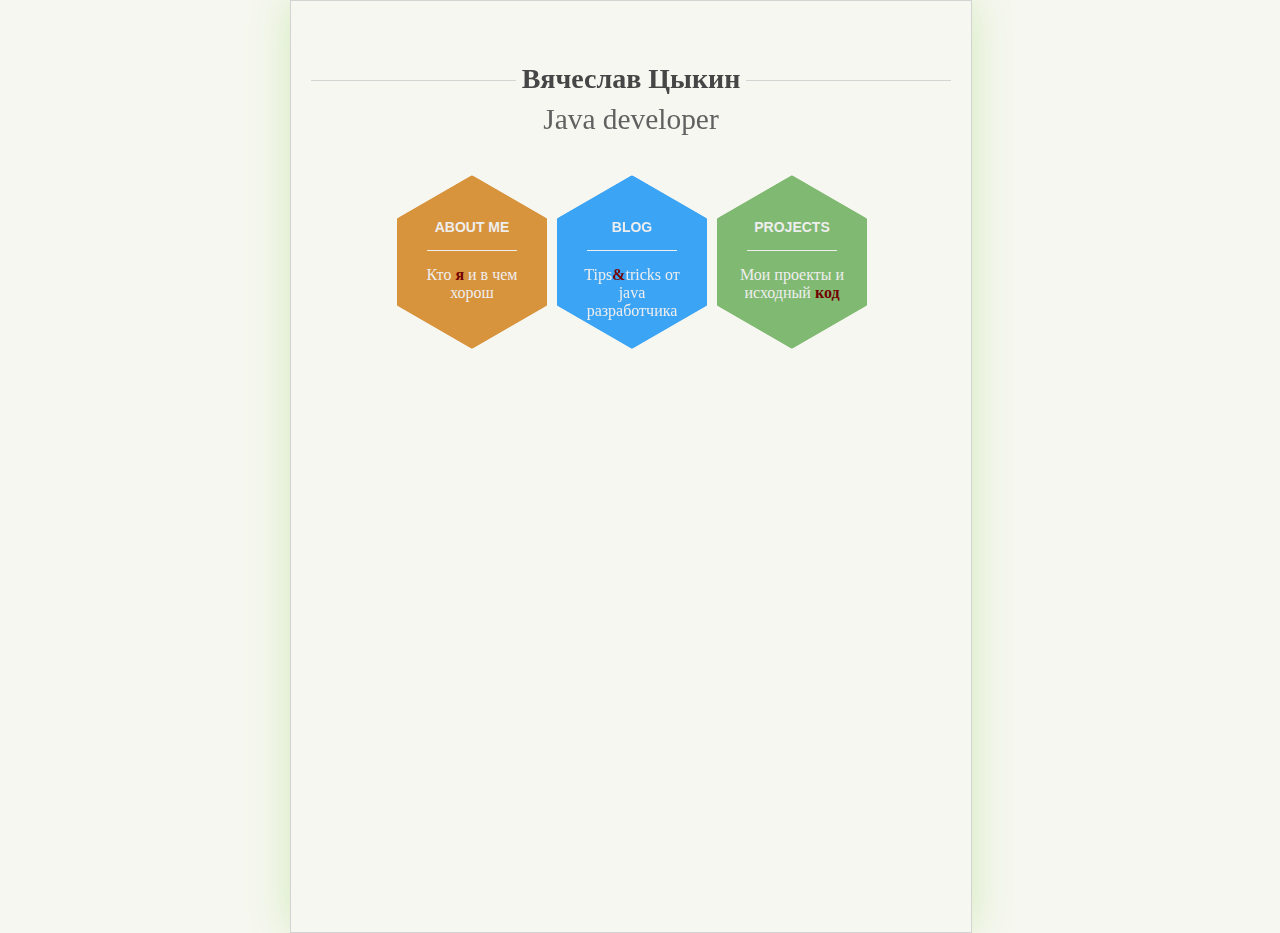
==== index.html @ d2d2d562 "initial commit" ====
<!DOCTYPE html>
<html>
<head>
	<meta http-equiv="Content-Language" content="ru">
    <meta http-equiv="Content-Type" content="text/html; charset=utf-8">

	<title>Вячеслав Цыкин</title>
	<!-- <meta itemprop="image" content="./images/"> -->

	<link rel="stylesheet" type="text/css" href="./css/main.css">
	<link rel="stylesheet" type="text/css" href="./css/cv.css">
	<script type="text/javascript" src="./js/main.js"></script>

	<style type="text/css">

	</style>
</head>
<body>
	
<div class="container2">

		
	<header class="site_header centerise borderbtn">
			<div id="logoline"><h1>Вячеслав Цыкин</h1></div>
			<h2>Java developer</h2>
			
	</header>



	<div class="hex hex-1 hex-gap">		
		<div class="inner">
				<h4>ABOUT ME</h4>
				<hr />
				<p>Кто <span class="x">я</span> и в чем хорош</p>
		</div>		
		<a href="./cv.html"></a>
		<div class="corner-1"></div>
		<div class="corner-2"></div>		
	</div>
	
	<div class="hex hex-2">		
		<div class="inner">
				<h4>BLOG</h4>
				<hr />
				<p>Tips<span class="x">&</span>tricks от java разработчика</p>
		</div>		
		<a href="#"></a>
		<div class="corner-1"></div>
		<div class="corner-2"></div>		
	</div>


	<div class="hex hex-3">		
		<div class="inner">
				<h4>PROJECTS</h4>
				<hr />
				<p>Мои проекты и исходный <span class="x">код</span></p>
		</div>		
		<a href="#"></a>
		<div class="corner-1"></div>
		<div class="corner-2"></div>		
	</div>
</div>
</body>
</html>
---- css/main.css ----
@font-face {
  font-family: 'Josefin Sans';
  font-style: normal;
  font-weight: 100;
  src: local('Josefin Sans Thin'), local('JosefinSans-Thin'), url(http://themes.googleusercontent.com/static/fonts/josefinsans/v3/q9w3H4aeBxj0hZ8Osfi3dy1dfeF-hbOdKKuBDEXxqhQ.woff) format('woff');
}
@font-face {
  font-family: 'Josefin Sans';
  font-style: normal;
  font-weight: 400;
  src: local('Josefin Sans'), local('JosefinSans'), url(http://themes.googleusercontent.com/static/fonts/josefinsans/v3/xgzbb53t8j-Mo-vYa23n5nhCUOGz7vYGh680lGh-uXM.woff) format('woff');
}



body {
    font-family:arial;
    font-size:14px;
    background: #f6f7f0;
    margin:0;
    padding:0;  
    background-color:  
}

#info {
    background:#333;
    opacity:0.8;
    position: absolute;
    top:5px;
    right:5px;
    width:280px;
    color:#fff;
    border-radius: 5px;
    z-index:10
}

    #info p {
        padding:0 10px;
    }

a {
    text-decoration:none;
    color: #3e8ed7;
}

a:hover {
    color: #61b7e6;
}   

.container2 {
    width:640px;
    height:99%;
    position:absolute;
    left:50%;
    margin-left:-350px;
    padding: 20px;
    box-shadow: 0px 0px 40px #D2EBBB;
    border: 1px solid lightgrey;
}



/* HEXAGON STARTS HERE */
.hex {
    width:150px;
    height:86px;
    background-color: #ccc;
    background-repeat: no-repeat;
    background-position: 50% 50%;           
    -webkit-background-size: auto 173px;                            
    -moz-background-size: auto 173px;                           
    -ms-background-size: auto 173px;                            
    -o-background-size: auto 173px;                         
    position: relative;
    float:left;
    margin:25px 5px;
    text-align:center;
    zoom:1;
}
        
    .hex.hex-gap {
        margin-left: 86px;
    }
    
    .hex a {
        display:block;
        width: 100%;
        height:100%;
        text-indent:-9999em;
        position:absolute;
        top:0;
        left:0;
    }

    .hex .corner-1,
    .hex .corner-2 {
        position: absolute;
        top:0;
        left:0;
        width:100%;
        height:100%;
        background: inherit;                                
        z-index:-2;                     
        overflow:hidden;
        -webkit-backface-visibility: hidden;
        -moz-backface-visibility: hidden;
        -ms-backface-visibility: hidden;
        -o-backface-visibility: hidden;         
        backface-visibility: hidden;            
    }
    
    .hex .corner-1 {
        z-index:-1;
        -webkit-transform: rotate(60deg);
        -moz-transform: rotate(60deg);
        -ms-transform: rotate(60deg);
        -o-transform: rotate(60deg);
        transform: rotate(60deg);
    }
    
    .hex .corner-2 {
        -webkit-transform: rotate(-60deg);
        -moz-transform: rotate(-60deg);
        -ms-transform: rotate(-60deg);
        -o-transform: rotate(-60deg);
        transform: rotate(-60deg);
    }
    
    .hex .corner-1:before,
    .hex .corner-2:before {
        width: 173px;
        height: 173px;
      content: '';
      position: absolute;
      background: inherit;
      top:0;
      left: 0;
      z-index: 1;
      background: inherit;
      background-repeat:no-repeat;
        -webkit-backface-visibility: hidden;
        -moz-backface-visibility: hidden;
        -ms-backface-visibility: hidden;
        -o-backface-visibility: hidden; 
        backface-visibility: hidden;                  
    }           
    

    .hex .corner-1:before {
        -webkit-transform: rotate(-60deg) translate(-87px, 0px);
        -moz-transform: rotate(-60deg) translate(-87px, 0px);
        -ms-transform: rotate(-60deg) translate(-87px, 0px);
        -o-transform: rotate(-60deg) translate(-87px, 0px);
        transform: rotate(-60deg) translate(-87px, 0px);    
      -webkit-transform-origin: 0 0;
      -moz-transform-origin: 0 0;
      -ms-transform-origin: 0 0;
      -o-transform-origin: 0 0;
      transform-origin: 0 0;
    }           
    
    .hex .corner-2:before {
        -webkit-transform: rotate(60deg) translate(-48px, -11px);
        -moz-transform: rotate(60deg) translate(-48px, -11px);
        -ms-transform: rotate(60deg) translate(-48px, -11px);
        -o-transform: rotate(60deg) translate(-48px, -11px);
        transform: rotate(60deg) translate(-48px, -11px);   
        bottom:0;
    }       


    
    /* Custom styles*/
    .hex .inner {       
        color:#eee;
    }
    
    .hex h4 {
        font-family: 'Josefin Sans', sans-serif;        
        margin:0;           
    }
    
    .hex hr {
        border:0;
        border-top:1px solid #eee;
        width:60%;
        margin:15px auto;
    }
    
    .hex p {
        font-size:16px;
        font-family: 'Kotta One', serif;
        width:80%;
        margin:0 auto;
    }

    .hex.hex-1 {
        background: #D8933D;;
    }
    
    .hex.hex-2 {
        background: #3CA4F5;
    }
    
    .hex.hex-3 {
        background: #80b971;
    }

        .x {
        color: rgb(116, 0, 0);
        font-weight: bold;
    }
    .center {
        text-align: center;
    }
---- css/cv.css ----
.site_header {
	padding-top: 30px;
	padding-bottom: 33px;
	position: relative;
	text-align: center;
}
.site_header h1 {
	/* Text */
	font: 2em 'Arvo', serif; /* 60px/10 */
	line-height: 0.66666666em; /* 40px/60px */
	font-weight: bold;
	color: #464646;
	/* Positioning & Display */
	display: inline-block;
	padding-right: 5px;
	padding-left: 5px;
	z-index: 2;
}
#logoline {
	text-align: center;
}
.site_header h1:before,
.site_header h1:after {
	/* Elemants */
    border-top: 1px solid #d4d4d4;
    content: " ";
	/* Positioning & Display */
    display: block;
    height: 1px;
    width: 32%;
    position: absolute;
    left: 0;
    top: 2.1em;
	z-index: 1;
}
.site_header h1:after {
   right: 0;  
   left: auto; 
}
.site_header h2 {
	font: 2.1em 'Arvo', serif; /* 21px/10 */
	font-weight: normal;
	color: #616161;
	margin: -4px 0 25px 0;
}
.site_header h3 {
	font: 2.5em 'Droid Sans', sans-serif; /* 25px/10 */
	line-height: 1.2em; /* 30px/25px */
	font-weight: 400;
	color: #a4a5a6;
	margin-right: 8%;
	margin-left: 8%;
}
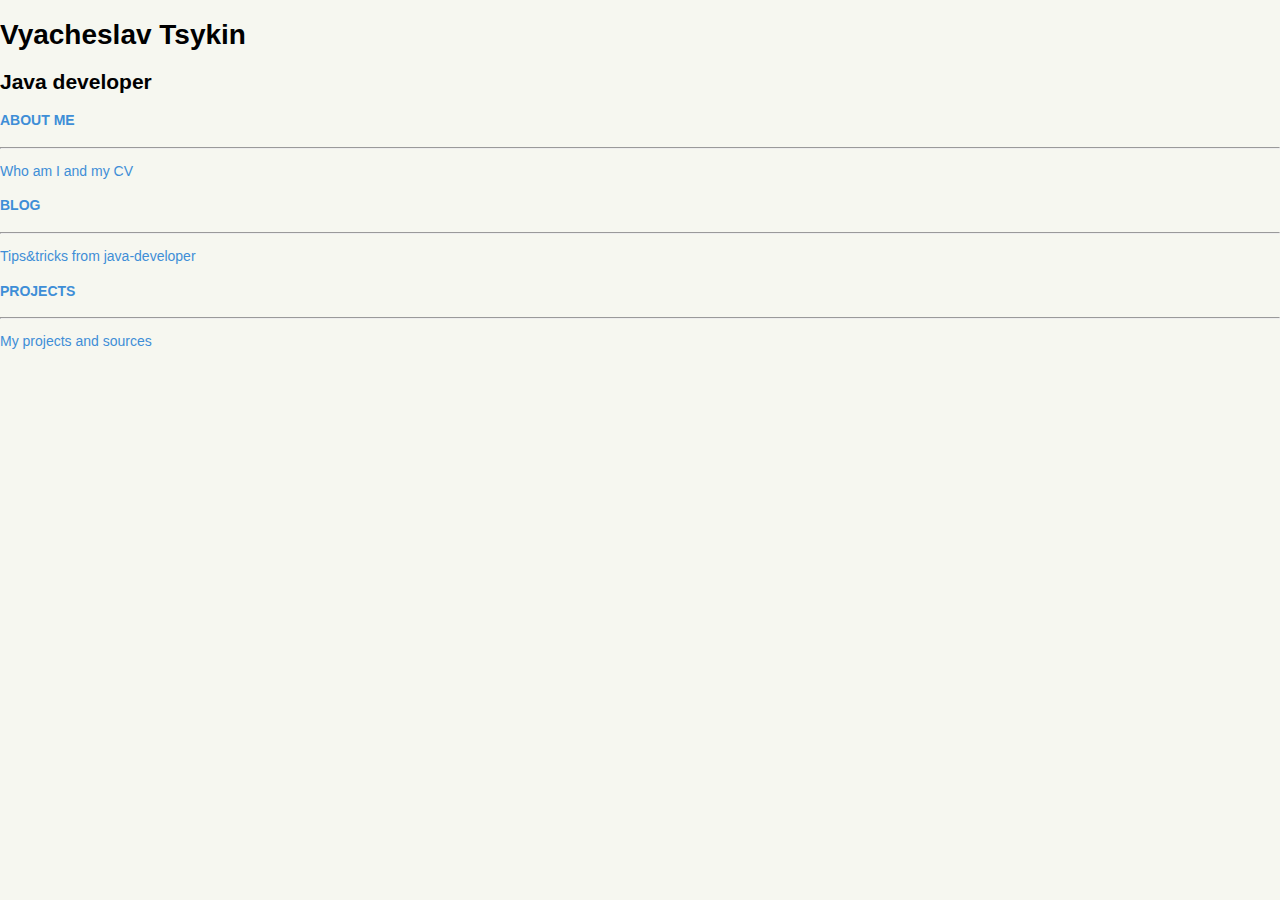
==== commit ef630306: "CV skeleton added" ====
--- a/index.html
+++ b/index.html
@@ -6,61 +6,46 @@
 
 	<title>Вячеслав Цыкин</title>
 	<!-- <meta itemprop="image" content="./images/"> -->
+	<link rel="stylesheet" type="text/css" href="./css/main.css">
 
-	<link rel="stylesheet" type="text/css" href="./css/main.css">
-	<link rel="stylesheet" type="text/css" href="./css/cv.css">
+	<link href='http://fonts.googleapis.com/css?family=Arvo' rel='stylesheet' type='text/css'>
 	<script type="text/javascript" src="./js/main.js"></script>
-
-	<style type="text/css">
-
-	</style>
 </head>
 <body>
-	
-<div class="container2">
 
-		
-	<header class="site_header centerise borderbtn">
-			<div id="logoline"><h1>Вячеслав Цыкин</h1></div>
+<div class="page">
+
+	<header class="site_header">
+			<div id="logoline"><h1>Vyacheslav Tsykin</h1></div>
 			<h2>Java developer</h2>
-			
 	</header>
 
+	<div class="row">
+	<a href="./cv.html">
+		<div class="circle about">
+			<h4>ABOUT ME</h4>
+			<hr />
+			<p>Who am I and my CV</p>
+		</div>	
+	</a>
+	
+	<a href="#">	
+		<span class="circle blog">
+			<h4>BLOG</h4>
+			<hr />
+			<p>Tips&tricks from java-developer</p>
+		</span>	
+	</a>
+	
+	<a href="#">
+		<span class="circle projects">
+			<h4>PROJECTS</h4>
+			<hr />
+			<p>My projects and sources</p>
+		</span>	
+	</div>
+	</a>
 
-
-	<div class="hex hex-1 hex-gap">		
-		<div class="inner">
-				<h4>ABOUT ME</h4>
-				<hr />
-				<p>Кто <span class="x">я</span> и в чем хорош</p>
-		</div>		
-		<a href="./cv.html"></a>
-		<div class="corner-1"></div>
-		<div class="corner-2"></div>		
-	</div>
-	
-	<div class="hex hex-2">		
-		<div class="inner">
-				<h4>BLOG</h4>
-				<hr />
-				<p>Tips<span class="x">&</span>tricks от java разработчика</p>
-		</div>		
-		<a href="#"></a>
-		<div class="corner-1"></div>
-		<div class="corner-2"></div>		
-	</div>
-
-
-	<div class="hex hex-3">		
-		<div class="inner">
-				<h4>PROJECTS</h4>
-				<hr />
-				<p>Мои проекты и исходный <span class="x">код</span></p>
-		</div>		
-		<a href="#"></a>
-		<div class="corner-1"></div>
-		<div class="corner-2"></div>		
-	</div>
 </div>
 </body>
 </html>
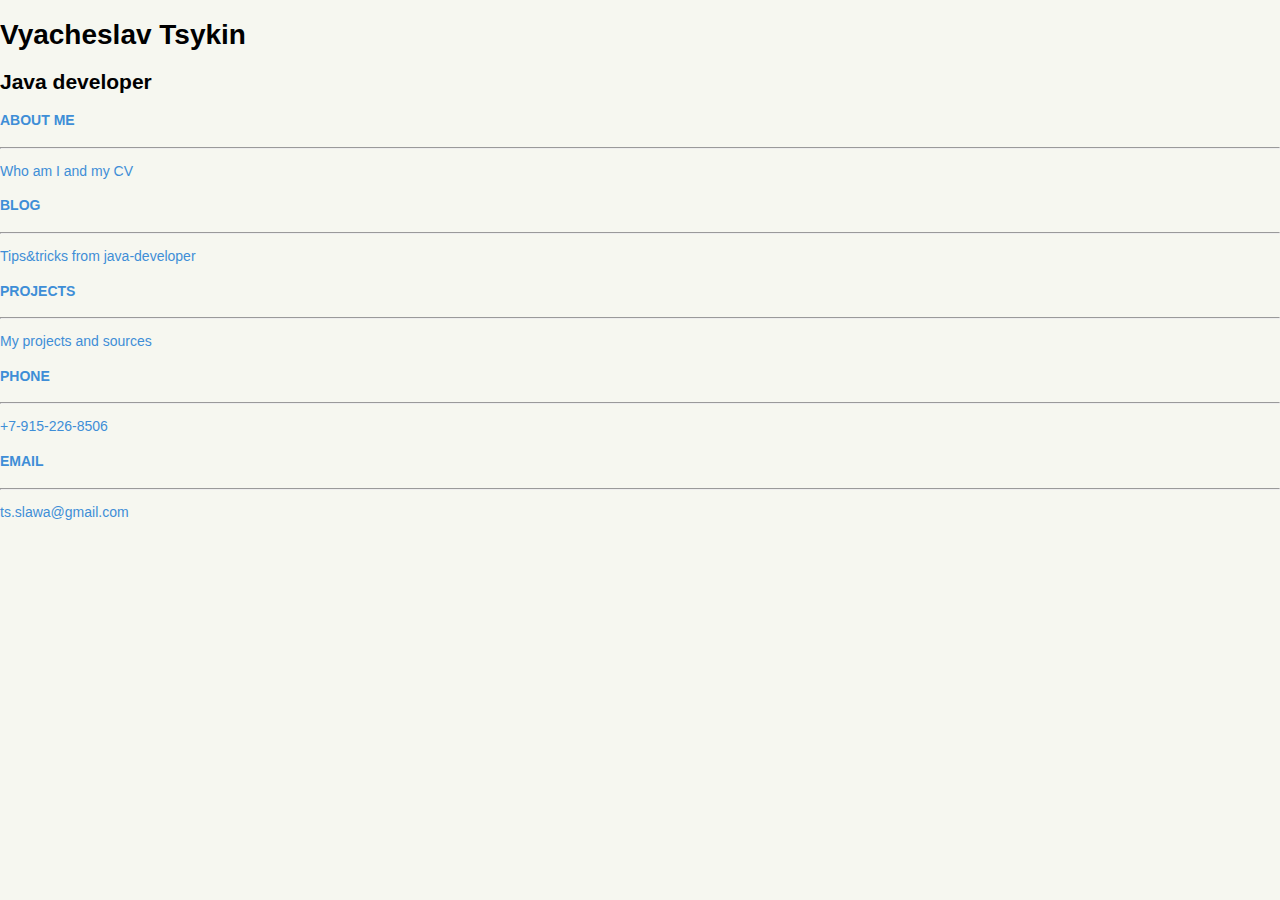
==== commit e1e39c56: "Reformat code" ====
--- a/index.html
+++ b/index.html
@@ -1,51 +1,118 @@
 <!DOCTYPE html>
 <html>
 <head>
-	<meta http-equiv="Content-Language" content="ru">
+    <meta http-equiv="Content-Language" content="ru">
     <meta http-equiv="Content-Type" content="text/html; charset=utf-8">
 
-	<title>Вячеслав Цыкин</title>
-	<!-- <meta itemprop="image" content="./images/"> -->
-	<link rel="stylesheet" type="text/css" href="./css/main.css">
+    <title>Вячеслав Цыкин</title>
 
-	<link href='http://fonts.googleapis.com/css?family=Arvo' rel='stylesheet' type='text/css'>
-	<script type="text/javascript" src="./js/main.js"></script>
+    <link rel="stylesheet" type="text/css" href="./css/main.css">
+    <meta name="keywords" content=""/>
+    <meta name="description"
+          content="Домашняя страница Цыкина Вячеслава, Цыкин Вячеслав Java developer and a bit android developer. Ссылки на личные страницы. Java разработка"/>
+    <link href='http://fonts.googleapis.com/css?family=Arvo' rel='stylesheet' type='text/css'>
+    <script type="text/javascript" src="./js/main.js"></script>
 </head>
 <body>
 
 <div class="page">
 
-	<header class="site_header">
-			<div id="logoline"><h1>Vyacheslav Tsykin</h1></div>
-			<h2>Java developer</h2>
-	</header>
+    <header class="site_header">
+        <div id="logoline"><h1>Vyacheslav Tsykin</h1></div>
+        <h2>Java developer</h2>
+    </header>
 
-	<div class="row">
-	<a href="./cv.html">
-		<div class="circle about">
-			<h4>ABOUT ME</h4>
-			<hr />
-			<p>Who am I and my CV</p>
-		</div>	
-	</a>
-	
-	<a href="#">	
+    <div class="row">
+        <a href="./cv.html">
+            <div class="circle about">
+                <h4>ABOUT ME</h4>
+                <hr/>
+                <p>Who am I and my CV</p>
+            </div>
+        </a>
+
+        <a href="#">
 		<span class="circle blog">
 			<h4>BLOG</h4>
-			<hr />
+			<hr/>
 			<p>Tips&tricks from java-developer</p>
-		</span>	
-	</a>
-	
-	<a href="#">
+		</span>
+        </a>
+
+        <a href="#">
 		<span class="circle projects">
 			<h4>PROJECTS</h4>
-			<hr />
+			<hr/>
 			<p>My projects and sources</p>
-		</span>	
-	</div>
-	</a>
+		</span>
 
+        </a>
+    </div>
+
+    <div class="row2">
+        <a href="#">
+		<span class="circle phone">
+			<h4>PHONE</h4>
+			<hr/>
+			<p>+7-915-226-8506</p>
+		</span>
+        </a>
+
+        <a href="mailto:ts.slawa@gmail.com">
+		<span class="circle email">
+			<h4>EMAIL</h4>
+			<hr/>
+			<p>ts.slawa@gmail.com</p>
+		</span>
+        </a>
+    </div>
+
+    <div class="row3">
+        <a href="http://vk.com/nektodev">
+		<span class="circle vk">
+			 
+		</span>
+        </a>
+
+        <a href="https://www.facebook.com/nektodev">
+		<span class="circle facebook">
+			 
+		</span>
+        </a>
+
+        <a href="https://plus.google.com/u/0/109445552243766303310/posts">
+		<span class="circle gplus">
+			 
+		</span>
+        </a>
+    </div>
+
+    <div class="row4">
+
+        <a href="https://bitbucket.org/nektodev">
+    		<span class="circle bitbucket">
+			 
+	    	</span>
+        </a>
+
+        <a href="http://habrahabr.ru/users/nektodev/">
+		    <span class="circle habr">
+			 
+	    	</span>
+        </a>
+
+        <a href="https://github.com/nektoDev/">
+		    <span class="circle github">
+			 
+	    	</span>
+        </a>
+
+        <a href="https://twitter.com/NektoDev">
+		    <span class="circle twitter">
+			 
+	    	</span>
+        </a>
+    </div>
 </div>
 </body>
 </html>
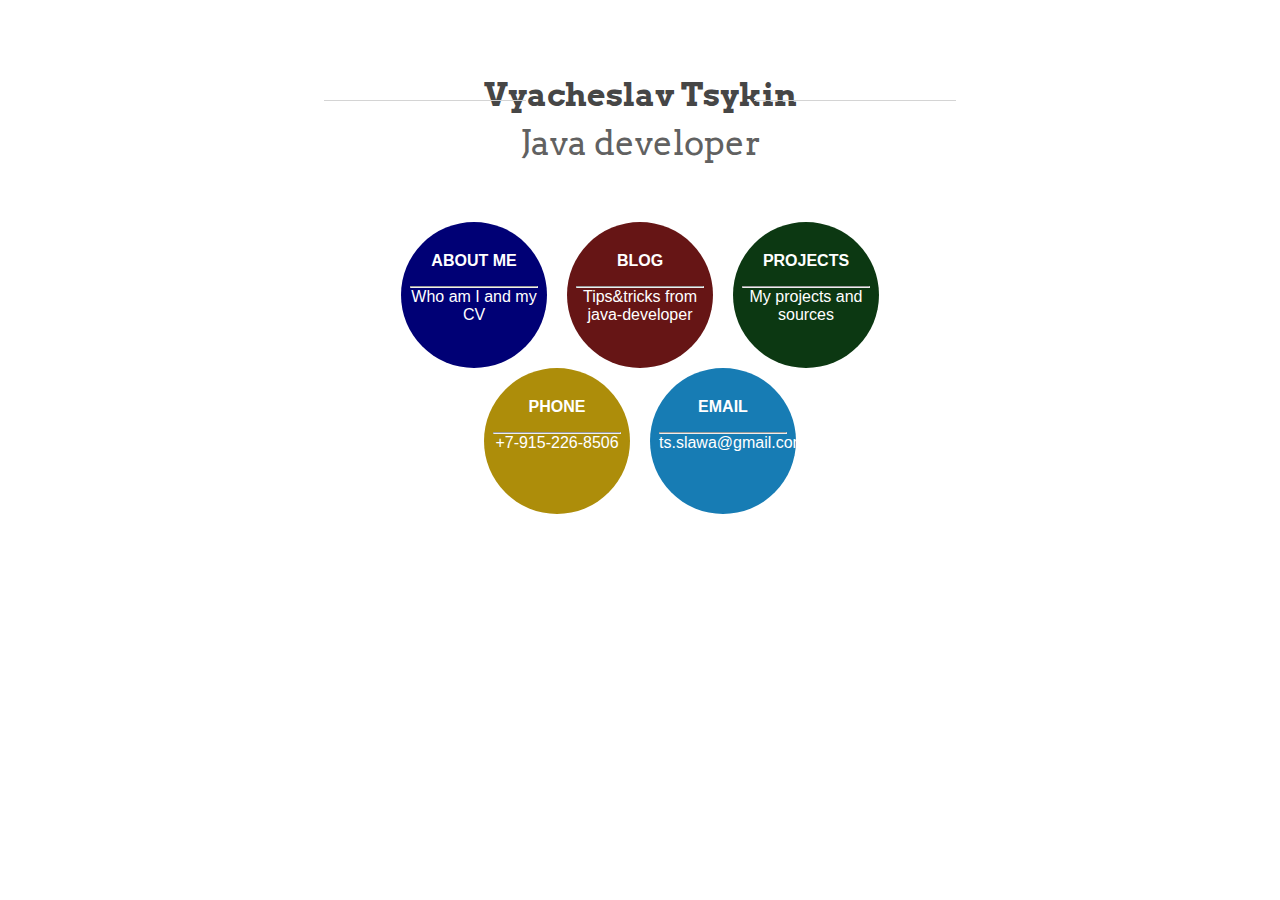
==== commit abb027e1: "Reformat code" ====
--- a/index.html
+++ b/index.html
@@ -89,8 +89,8 @@
 
     <div class="row4">
 
-        <a href="https://bitbucket.org/nektodev">
-    		<span class="circle bitbucket">
+        <a href="https://github.com/nektoDev/">
+		    <span class="circle github">
 			 
 	    	</span>
         </a>
@@ -101,8 +101,8 @@
 	    	</span>
         </a>
 
-        <a href="https://github.com/nektoDev/">
-		    <span class="circle github">
+        <a href="https://bitbucket.org/nektodev">
+    		<span class="circle bitbucket">
 			 
 	    	</span>
         </a>
--- a/css/main.css
+++ b/css/main.css
@@ -1,215 +1,243 @@
 @font-face {
-  font-family: 'Josefin Sans';
-  font-style: normal;
-  font-weight: 100;
-  src: local('Josefin Sans Thin'), local('JosefinSans-Thin'), url(http://themes.googleusercontent.com/static/fonts/josefinsans/v3/q9w3H4aeBxj0hZ8Osfi3dy1dfeF-hbOdKKuBDEXxqhQ.woff) format('woff');
-}
+    font-family: 'Josefin Sans';
+    font-style: normal;
+    font-weight: 100;
+    src: local('Josefin Sans Thin'), local('JosefinSans-Thin'), url(http://themes.googleusercontent.com/static/fonts/josefinsans/v3/q9w3H4aeBxj0hZ8Osfi3dy1dfeF-hbOdKKuBDEXxqhQ.woff) format('woff');
+}
+
 @font-face {
-  font-family: 'Josefin Sans';
-  font-style: normal;
-  font-weight: 400;
-  src: local('Josefin Sans'), local('JosefinSans'), url(http://themes.googleusercontent.com/static/fonts/josefinsans/v3/xgzbb53t8j-Mo-vYa23n5nhCUOGz7vYGh680lGh-uXM.woff) format('woff');
-}
-
-
+    font-family: 'Josefin Sans';
+    font-style: normal;
+    font-weight: 400;
+    src: local('Josefin Sans'), local('JosefinSans'), url(http://themes.googleusercontent.com/static/fonts/josefinsans/v3/xgzbb53t8j-Mo-vYa23n5nhCUOGz7vYGh680lGh-uXM.woff) format('woff');
+}
 
 body {
-    font-family:arial;
-    font-size:14px;
-    background: #f6f7f0;
-    margin:0;
-    padding:0;  
-    background-color:  
-}
-
-#info {
-    background:#333;
-    opacity:0.8;
+
+}
+
+.circle {
+    font-family: 'Josefin Sans', sans-serif;
+    width: 128px;
+    height: 128px;
+    text-align: center;
+    vertical-align: middle;
+    display: inline-block;
+    padding: 9px;
+    border-radius: 75px;
+    margin-right: 0.5em;
+    margin-left: 0.5em;
+    -webkit-transition: 1s;
+    -moz-transition: 1s;
+    -o-transition: 1s;
+    transition: 1s;
+}
+
+a {
+    text-decoration: none;
+}
+
+.about {
+    background-color: rgb(0, 0, 117);
+    color: white;
+}
+
+.about:hover {
+    box-shadow: 0 0 15px blue;
+
+}
+
+.blog {
+    background-color: rgb(102, 21, 21);
+    color: #fff;
+
+}
+
+.blog:hover {
+    box-shadow: 0 0 18px rgb(255, 40, 40);
+
+}
+
+.projects {
+    background-color: rgb(12, 56, 18);
+    color: white;
+}
+
+.projects:hover {
+    box-shadow: 0 0 15px rgb(0, 255, 61);
+}
+
+.phone {
+    background-color: rgb(173, 141, 10);
+    color: white;
+}
+
+.phone:hover {
+    box-shadow: 0 0 15px rgb(255, 163, 0);
+}
+
+.email {
+    background-color: rgb(23, 124, 180);
+    color: white;
+}
+
+.email:hover {
+    box-shadow: 0 0 15px rgb(0, 204, 255);
+}
+
+.vk {
+    background-image: url("../images/vk2.png");
+}
+
+.vk:hover {
+    box-shadow: 0 0 15px #000;
+}
+
+.facebook {
+    background-image: url("../images/facebook.png");
+}
+
+.facebook:hover {
+    box-shadow: 0 0 15px #2969C9;
+}
+
+.gplus {
+    background-image: url("../images/gplus.png");
+}
+
+.gplus:hover {
+    box-shadow: 0 0 15px #C02727;
+}
+
+.twitter {
+    background-image: url("../images/twitter.png");
+}
+
+.twitter:hover {
+    box-shadow: 0 0 15px #03F5FF;
+}
+
+.habr {
+    background-image: url("../images/habr.png");
+}
+
+.habr:hover {
+    box-shadow: 0 0 15px lightgrey;
+}
+
+.github {
+    background-image: url("../images/github.png");
+}
+
+.github:hover {
+    box-shadow: 0 0 15px #000;
+}
+
+.bitbucket {
+    background-image: url("../images/bitbucket.png");
+}
+
+.bitbucket:hover {
+    box-shadow: 0 0 15px #ddd;
+}
+
+.circle>h4 {
+    margin: 0.33em;
+    margin-top: 1.33em;
+    margin-bottom: 1em;
+}
+
+.circle>p {
+    margin-top: 0em
+}
+
+.circle>hr {
+    margin: 0em
+}
+
+.page {
+    width: 50%;
+    margin: auto;
+    padding: 25px;
+
+}
+
+.row {
+    width: 494px;
+    margin: auto;
+}
+
+.row2 {
+    width: 328px;
+    margin: auto;
+}
+
+.row3 {
+    width: 494px;
+    margin: auto;
+}
+
+.row4 {
+    width: 670px;
+    margin: auto;
+}
+
+.site_header {
+    padding-top: 30px;
+    padding-bottom: 33px;
+    position: relative;
+    text-align: center;
+}
+
+.site_header h1 {
+    /* Text */
+    font: 2em 'Arvo', serif; /* 60px/10 */
+    line-height: 0.66666666em; /* 40px/60px */
+    font-weight: bold;
+    color: #464646;
+    /* Positioning & Display */
+    display: inline-block;
+    padding-right: 5px;
+    padding-left: 5px;
+    z-index: 2;
+}
+
+#logoline {
+    text-align: center;
+}
+
+.site_header h1:before,
+.site_header h1:after {
+    /* Elemants */
+    border-top: 1px solid #d4d4d4;
+    content: " ";
+    /* Positioning & Display */
+    display: block;
+    height: 1px;
+    width: 32%;
     position: absolute;
-    top:5px;
-    right:5px;
-    width:280px;
-    color:#fff;
-    border-radius: 5px;
-    z-index:10
-}
-
-    #info p {
-        padding:0 10px;
-    }
-
-a {
-    text-decoration:none;
-    color: #3e8ed7;
-}
-
-a:hover {
-    color: #61b7e6;
-}   
-
-.container2 {
-    width:640px;
-    height:99%;
-    position:absolute;
-    left:50%;
-    margin-left:-350px;
-    padding: 20px;
-    box-shadow: 0px 0px 40px #D2EBBB;
-    border: 1px solid lightgrey;
-}
-
-
-
-/* HEXAGON STARTS HERE */
-.hex {
-    width:150px;
-    height:86px;
-    background-color: #ccc;
-    background-repeat: no-repeat;
-    background-position: 50% 50%;           
-    -webkit-background-size: auto 173px;                            
-    -moz-background-size: auto 173px;                           
-    -ms-background-size: auto 173px;                            
-    -o-background-size: auto 173px;                         
-    position: relative;
-    float:left;
-    margin:25px 5px;
-    text-align:center;
-    zoom:1;
-}
-        
-    .hex.hex-gap {
-        margin-left: 86px;
-    }
-    
-    .hex a {
-        display:block;
-        width: 100%;
-        height:100%;
-        text-indent:-9999em;
-        position:absolute;
-        top:0;
-        left:0;
-    }
-
-    .hex .corner-1,
-    .hex .corner-2 {
-        position: absolute;
-        top:0;
-        left:0;
-        width:100%;
-        height:100%;
-        background: inherit;                                
-        z-index:-2;                     
-        overflow:hidden;
-        -webkit-backface-visibility: hidden;
-        -moz-backface-visibility: hidden;
-        -ms-backface-visibility: hidden;
-        -o-backface-visibility: hidden;         
-        backface-visibility: hidden;            
-    }
-    
-    .hex .corner-1 {
-        z-index:-1;
-        -webkit-transform: rotate(60deg);
-        -moz-transform: rotate(60deg);
-        -ms-transform: rotate(60deg);
-        -o-transform: rotate(60deg);
-        transform: rotate(60deg);
-    }
-    
-    .hex .corner-2 {
-        -webkit-transform: rotate(-60deg);
-        -moz-transform: rotate(-60deg);
-        -ms-transform: rotate(-60deg);
-        -o-transform: rotate(-60deg);
-        transform: rotate(-60deg);
-    }
-    
-    .hex .corner-1:before,
-    .hex .corner-2:before {
-        width: 173px;
-        height: 173px;
-      content: '';
-      position: absolute;
-      background: inherit;
-      top:0;
-      left: 0;
-      z-index: 1;
-      background: inherit;
-      background-repeat:no-repeat;
-        -webkit-backface-visibility: hidden;
-        -moz-backface-visibility: hidden;
-        -ms-backface-visibility: hidden;
-        -o-backface-visibility: hidden; 
-        backface-visibility: hidden;                  
-    }           
-    
-
-    .hex .corner-1:before {
-        -webkit-transform: rotate(-60deg) translate(-87px, 0px);
-        -moz-transform: rotate(-60deg) translate(-87px, 0px);
-        -ms-transform: rotate(-60deg) translate(-87px, 0px);
-        -o-transform: rotate(-60deg) translate(-87px, 0px);
-        transform: rotate(-60deg) translate(-87px, 0px);    
-      -webkit-transform-origin: 0 0;
-      -moz-transform-origin: 0 0;
-      -ms-transform-origin: 0 0;
-      -o-transform-origin: 0 0;
-      transform-origin: 0 0;
-    }           
-    
-    .hex .corner-2:before {
-        -webkit-transform: rotate(60deg) translate(-48px, -11px);
-        -moz-transform: rotate(60deg) translate(-48px, -11px);
-        -ms-transform: rotate(60deg) translate(-48px, -11px);
-        -o-transform: rotate(60deg) translate(-48px, -11px);
-        transform: rotate(60deg) translate(-48px, -11px);   
-        bottom:0;
-    }       
-
-
-    
-    /* Custom styles*/
-    .hex .inner {       
-        color:#eee;
-    }
-    
-    .hex h4 {
-        font-family: 'Josefin Sans', sans-serif;        
-        margin:0;           
-    }
-    
-    .hex hr {
-        border:0;
-        border-top:1px solid #eee;
-        width:60%;
-        margin:15px auto;
-    }
-    
-    .hex p {
-        font-size:16px;
-        font-family: 'Kotta One', serif;
-        width:80%;
-        margin:0 auto;
-    }
-
-    .hex.hex-1 {
-        background: #D8933D;;
-    }
-    
-    .hex.hex-2 {
-        background: #3CA4F5;
-    }
-    
-    .hex.hex-3 {
-        background: #80b971;
-    }
-
-        .x {
-        color: rgb(116, 0, 0);
-        font-weight: bold;
-    }
-    .center {
-        text-align: center;
-    }+    left: 0;
+    top: 2.1em;
+    z-index: 1;
+}
+
+.site_header h1:after {
+    right: 0;
+    left: auto;
+}
+
+.site_header h2 {
+    font: 2.1em 'Arvo', serif; /* 21px/10 */
+    font-weight: normal;
+    color: #616161;
+    margin: -4px 0 25px 0;
+}
+
+.site_header h3 {
+    font: 2.5em 'Droid Sans', sans-serif; /* 25px/10 */
+    line-height: 1.2em; /* 30px/25px */
+    font-weight: 400;
+    color: #a4a5a6;
+    margin-right: 8%;
+    margin-left: 8%;
+}
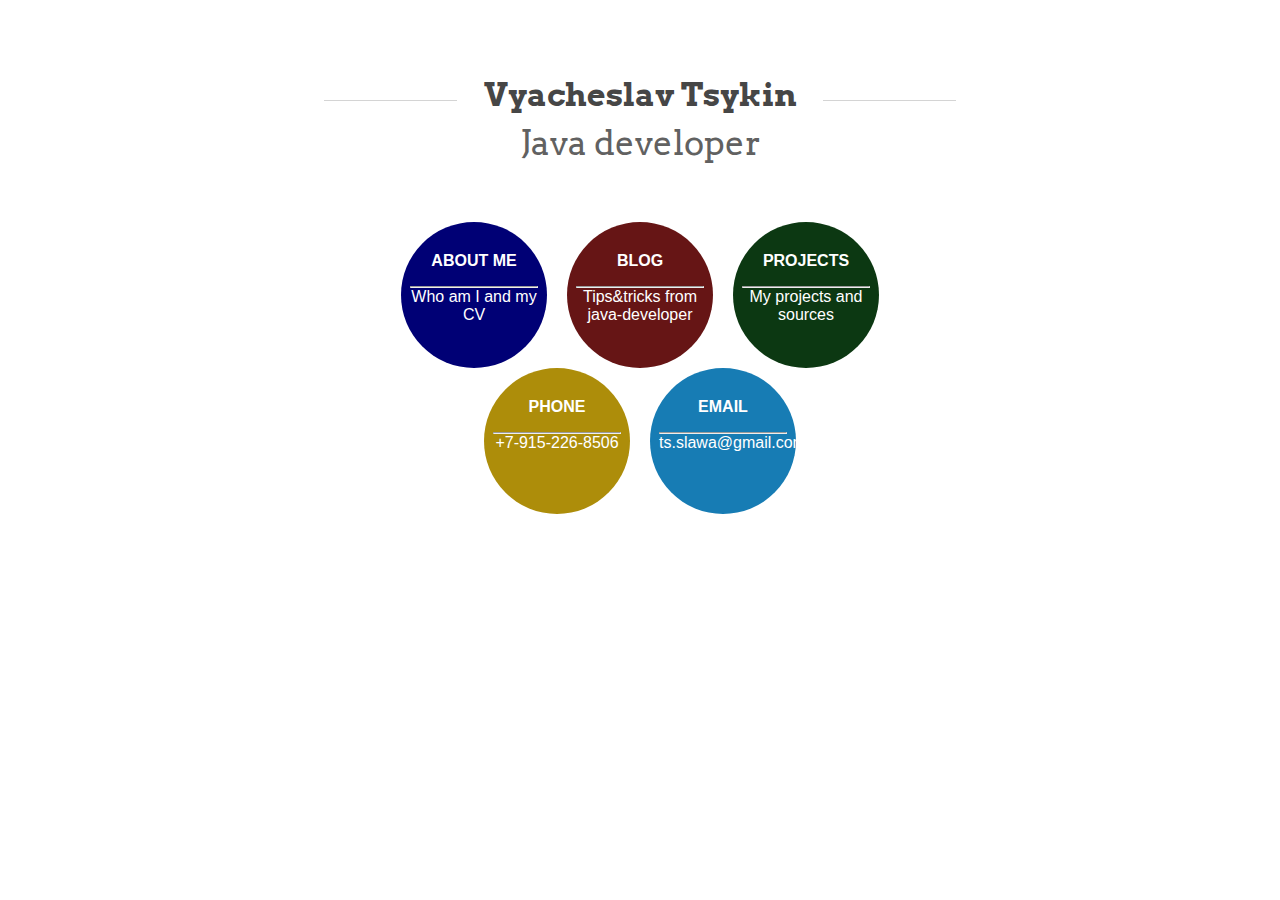
==== commit 18b778bc: "Add YA.WM" ====
--- a/index.html
+++ b/index.html
@@ -4,10 +4,11 @@
     <meta http-equiv="Content-Language" content="ru">
     <meta http-equiv="Content-Type" content="text/html; charset=utf-8">
 
-    <title>Вячеслав Цыкин</title>
+    <title>Vyacheslav Tsykin</title>
 
     <link rel="stylesheet" type="text/css" href="./css/main.css">
     <meta name="keywords" content=""/>
+    <meta name='yandex-verification' content='7ff9973dd0014afa' />
     <meta name="description"
           content="Домашняя страница Цыкина Вячеслава, Цыкин Вячеслав Java developer and a bit android developer. Ссылки на личные страницы. Java разработка"/>
     <link href='http://fonts.googleapis.com/css?family=Arvo' rel='stylesheet' type='text/css'>
@@ -114,6 +115,24 @@
         </a>
     </div>
 </div>
+
+<!--Additional-->
+<!-- Yandex.Metrika counter -->
+<script type="text/javascript">(function (d, w, c) { (w[c] = w[c] || []).push(function() { try { w.yaCounter22099613 = new Ya.Metrika({id:22099613, clickmap:true}); } catch(e) { } }); var n = d.getElementsByTagName("script")[0], s = d.createElement("script"), f = function () { n.parentNode.insertBefore(s, n); }; s.type = "text/javascript"; s.async = true; s.src = (d.location.protocol == "https:" ? "https:" : "http:") + "//mc.yandex.ru/metrika/watch.js"; if (w.opera == "[object Opera]") { d.addEventListener("DOMContentLoaded", f, false); } else { f(); } })(document, window, "yandex_metrika_callbacks");</script><noscript><div><img src="//mc.yandex.ru/watch/22099613" style="position:absolute; left:-9999px;" alt="" /></div></noscript>
+<!-- /Yandex.Metrika counter -->
+
+<script>
+    (function(i,s,o,g,r,a,m){i['GoogleAnalyticsObject']=r;i[r]=i[r]||function(){
+        (i[r].q=i[r].q||[]).push(arguments)},i[r].l=1*new Date();a=s.createElement(o),
+            m=s.getElementsByTagName(o)[0];a.async=1;a.src=g;m.parentNode.insertBefore(a,m)
+    })(window,document,'script','//www.google-analytics.com/analytics.js','ga');
+
+    ga('create', 'UA-43292212-1', 'nektodev.ru');
+    ga('send', 'pageview');
+
+</script>
+
+
 </body>
 </html>
 
--- a/css/main.css
+++ b/css/main.css
@@ -27,10 +27,10 @@
     border-radius: 75px;
     margin-right: 0.5em;
     margin-left: 0.5em;
-    -webkit-transition: 1s;
-    -moz-transition: 1s;
-    -o-transition: 1s;
-    transition: 1s;
+    -webkit-transition: 0.5s;
+    -moz-transition: 0.5s;
+    -o-transition: 0.5s;
+    transition: 0.5s;
 }
 
 a {
@@ -214,7 +214,7 @@
     /* Positioning & Display */
     display: block;
     height: 1px;
-    width: 32%;
+    width: 21%;
     position: absolute;
     left: 0;
     top: 2.1em;
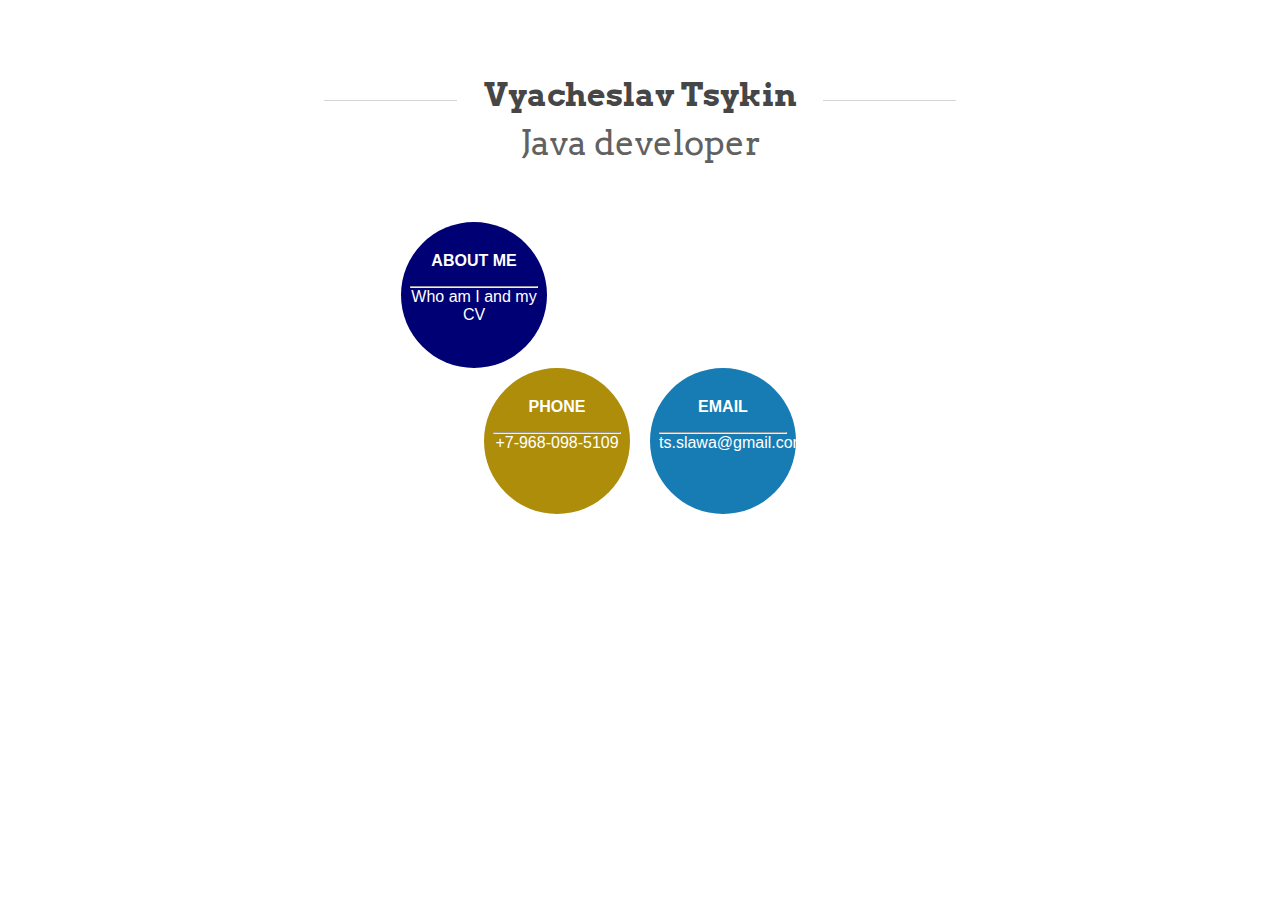
==== commit 5dd33fd2: "Fix phone number" ====
--- a/index.html
+++ b/index.html
@@ -10,7 +10,7 @@
     <meta name="keywords" content=""/>
     <meta name='yandex-verification' content='7ff9973dd0014afa' />
     <meta name="description"
-          content="Домашняя страница Цыкина Вячеслава, Цыкин Вячеслав Java developer and a bit android developer. Ссылки на личные страницы. Java разработка"/>
+          content="Цыкин Вячеслав, Homepage Tsykin Vysacheslav,  Java developer and a bit android developer. Contacts. Java developmant. CV. Резюме. Programmer."/>
     <link href='http://fonts.googleapis.com/css?family=Arvo' rel='stylesheet' type='text/css'>
     <script type="text/javascript" src="./js/main.js"></script>
 </head>
@@ -31,23 +31,6 @@
                 <p>Who am I and my CV</p>
             </div>
         </a>
-
-        <a href="#">
-		<span class="circle blog">
-			<h4>BLOG</h4>
-			<hr/>
-			<p>Tips&tricks from java-developer</p>
-		</span>
-        </a>
-
-        <a href="#">
-		<span class="circle projects">
-			<h4>PROJECTS</h4>
-			<hr/>
-			<p>My projects and sources</p>
-		</span>
-
-        </a>
     </div>
 
     <div class="row2">
@@ -55,7 +38,7 @@
 		<span class="circle phone">
 			<h4>PHONE</h4>
 			<hr/>
-			<p>+7-915-226-8506</p>
+			<p>+7-968-098-5109</p>
 		</span>
         </a>
 
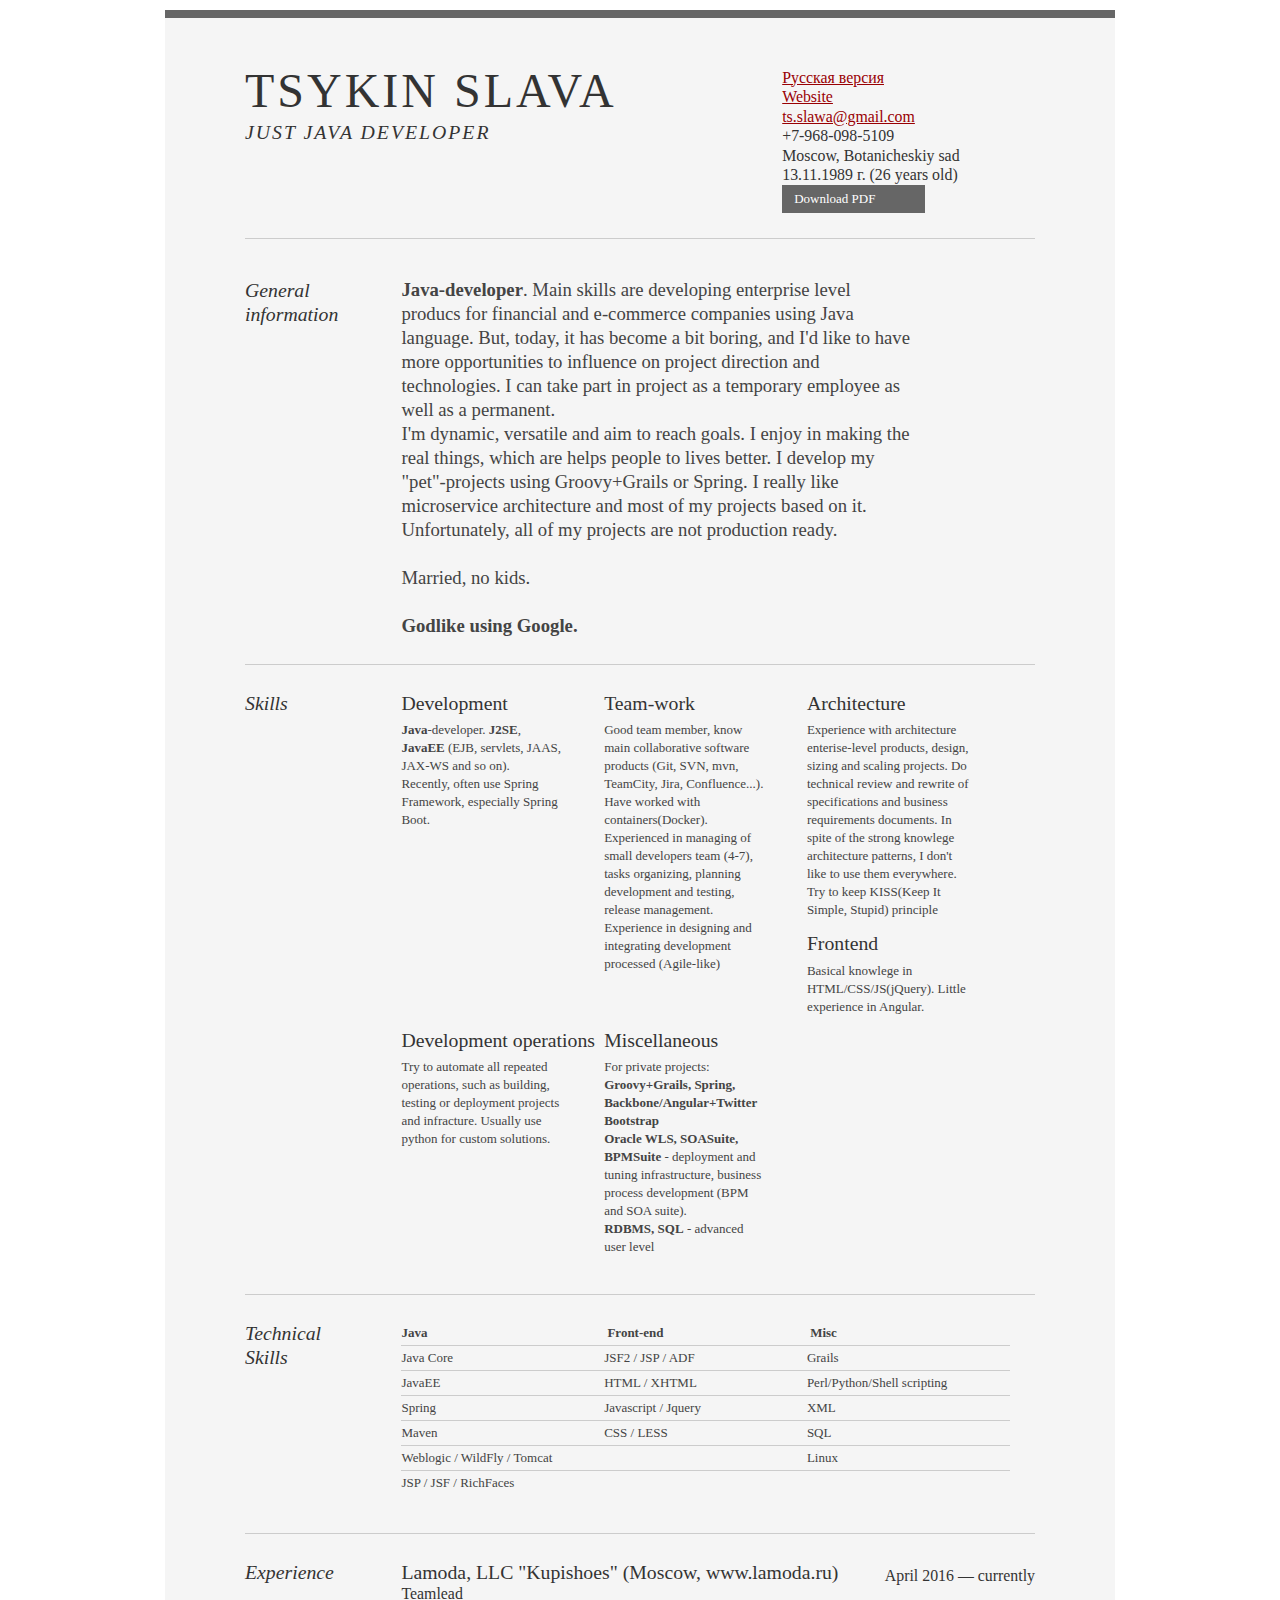
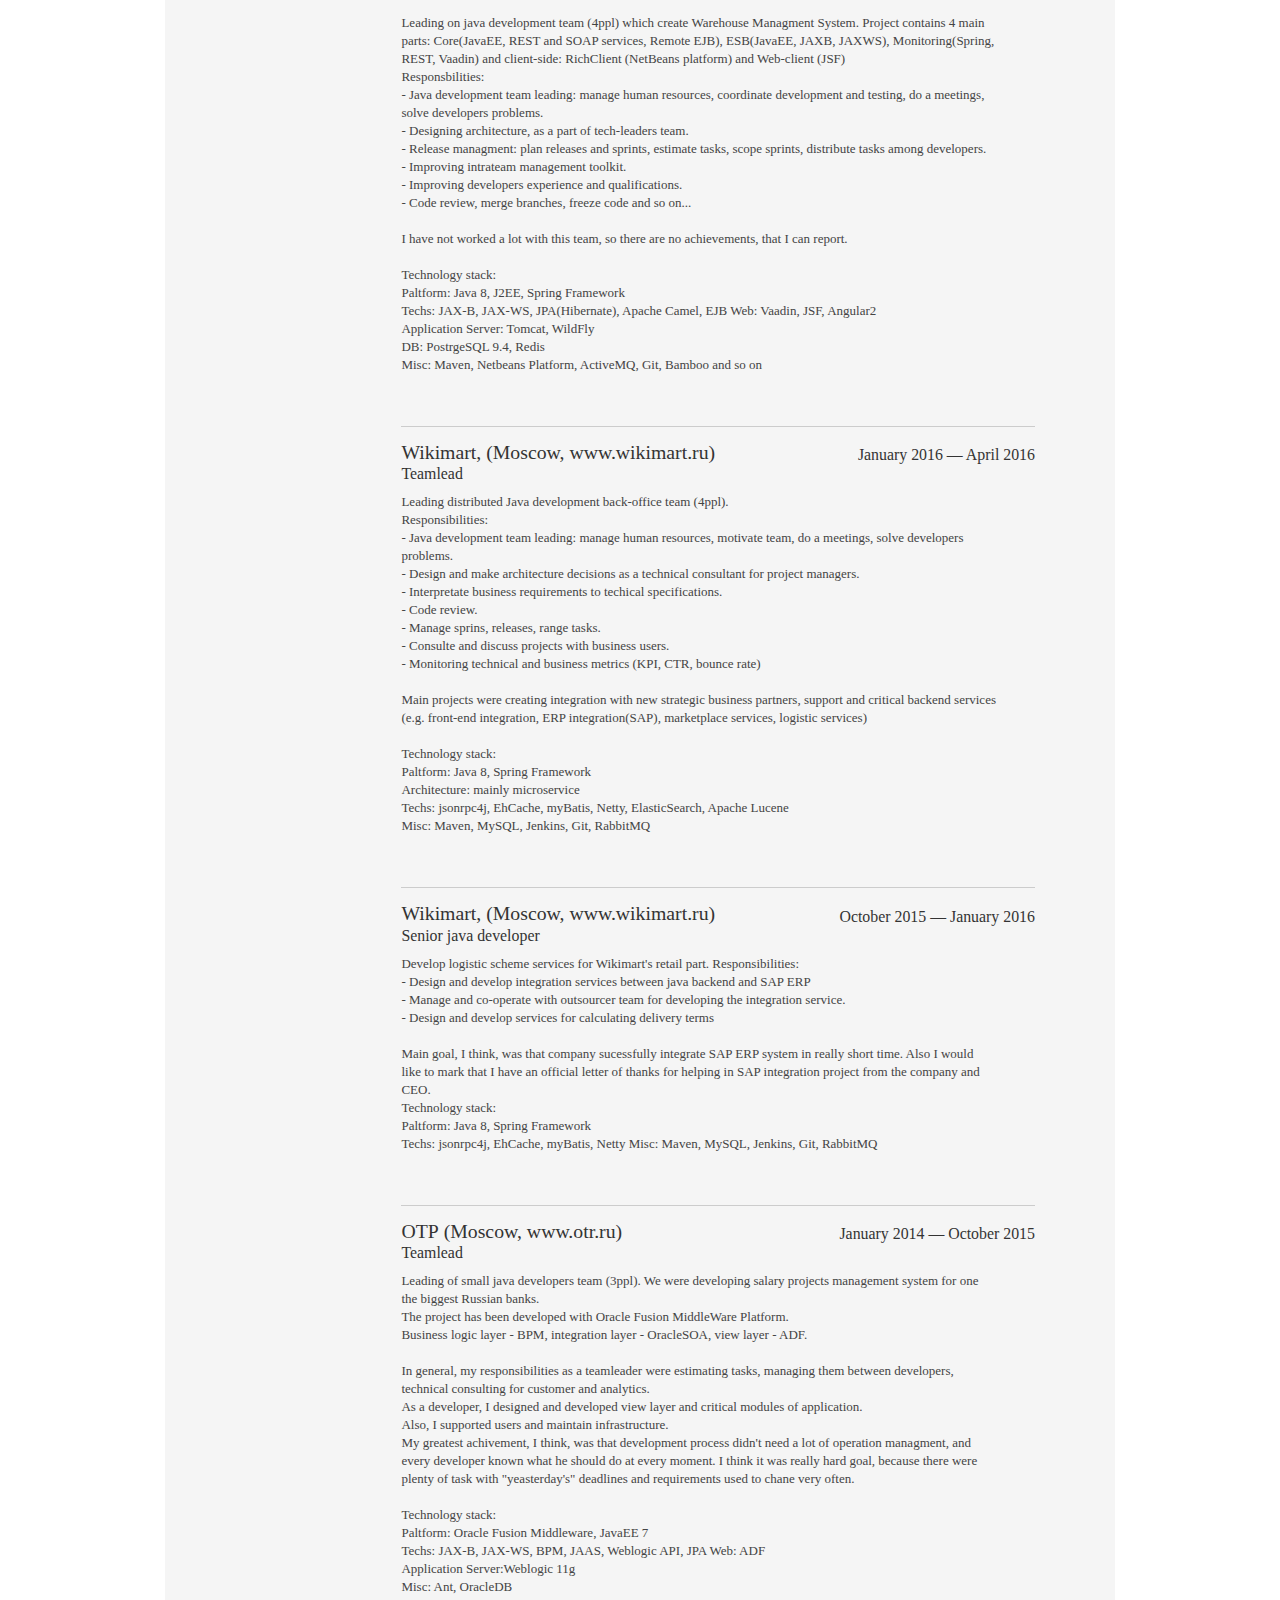
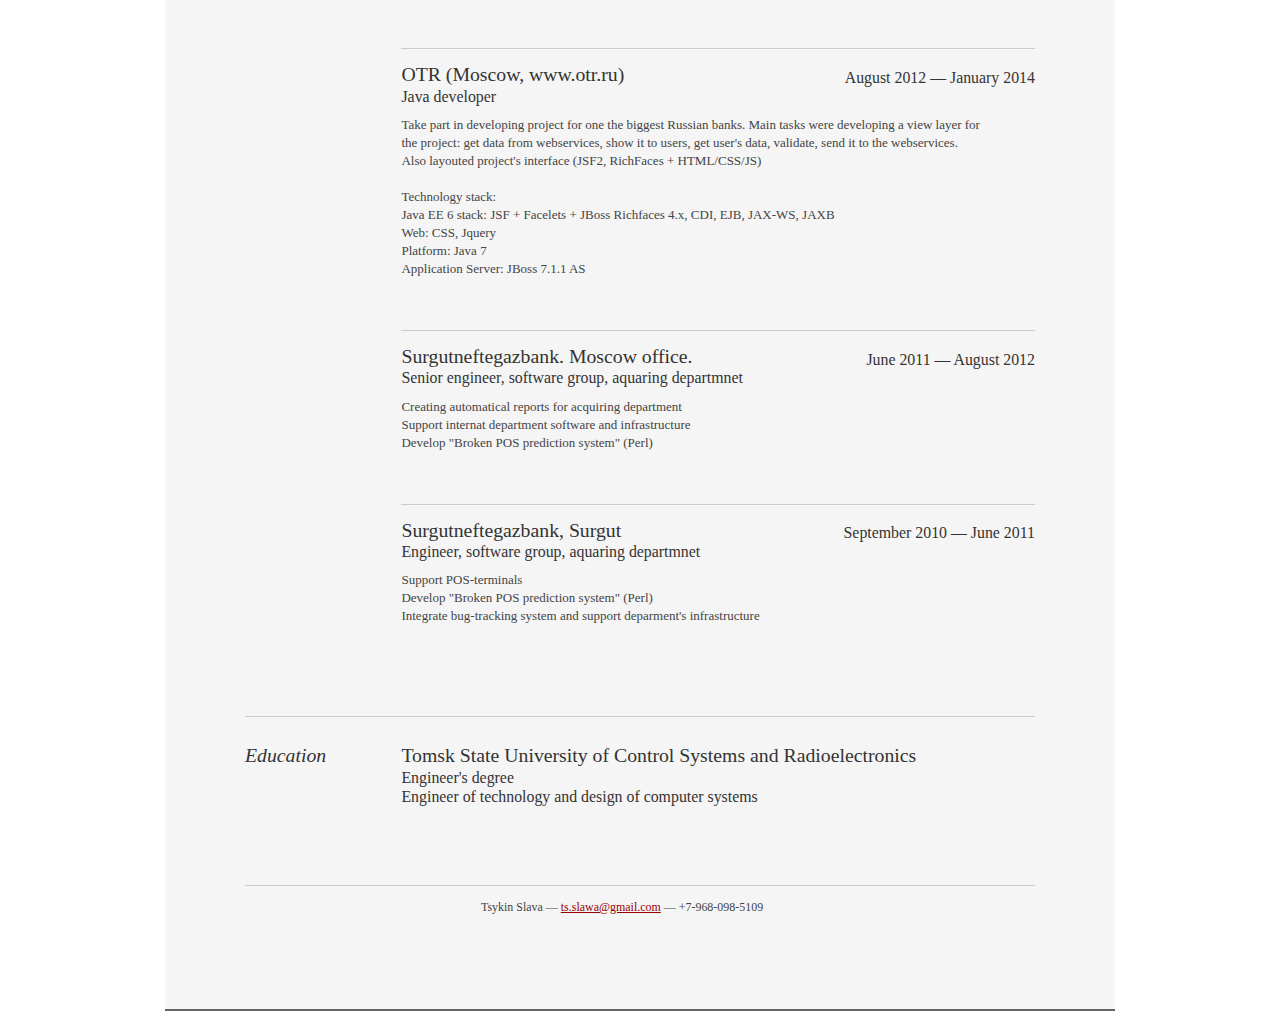
==== commit c750340a: "Add CV" ====
--- a/index.html
+++ b/index.html
@@ -11,111 +11,17 @@
     <meta name='yandex-verification' content='7ff9973dd0014afa' />
     <meta name="description"
           content="Цыкин Вячеслав, Homepage Tsykin Vysacheslav,  Java developer and a bit android developer. Contacts. Java developmant. CV. Резюме. Programmer."/>
-    <link href='http://fonts.googleapis.com/css?family=Arvo' rel='stylesheet' type='text/css'>
-    <script type="text/javascript" src="./js/main.js"></script>
 </head>
 <body>
 
 <div class="page">
-
-    <header class="site_header">
-        <div id="logoline"><h1>Vyacheslav Tsykin</h1></div>
-        <h2>Java developer</h2>
-    </header>
-
-    <div class="row">
-        <a href="./cv.html">
-            <div class="circle about">
-                <h4>ABOUT ME</h4>
-                <hr/>
-                <p>Who am I and my CV</p>
-            </div>
-        </a>
-    </div>
-
-    <div class="row2">
-        <a href="#">
-		<span class="circle phone">
-			<h4>PHONE</h4>
-			<hr/>
-			<p>+7-968-098-5109</p>
-		</span>
-        </a>
-
-        <a href="mailto:ts.slawa@gmail.com">
-		<span class="circle email">
-			<h4>EMAIL</h4>
-			<hr/>
-			<p>ts.slawa@gmail.com</p>
-		</span>
-        </a>
-    </div>
-
-    <div class="row3">
-        <a href="http://vk.com/nektodev">
-		<span class="circle vk">
-			 
-		</span>
-        </a>
-
-        <a href="https://www.facebook.com/nektodev">
-		<span class="circle facebook">
-			 
-		</span>
-        </a>
-
-        <a href="https://plus.google.com/u/0/109445552243766303310/posts">
-		<span class="circle gplus">
-			 
-		</span>
-        </a>
-    </div>
-
-    <div class="row4">
-
-        <a href="https://github.com/nektoDev/">
-		    <span class="circle github">
-			 
-	    	</span>
-        </a>
-
-        <a href="http://habrahabr.ru/users/nektodev/">
-		    <span class="circle habr">
-			 
-	    	</span>
-        </a>
-
-        <a href="https://bitbucket.org/nektodev">
-    		<span class="circle bitbucket">
-			 
-	    	</span>
-        </a>
-
-        <a href="https://twitter.com/NektoDev">
-		    <span class="circle twitter">
-			 
-	    	</span>
-        </a>
-    </div>
-</div>
-
-<!--Additional-->
-<!-- Yandex.Metrika counter -->
-<script type="text/javascript">(function (d, w, c) { (w[c] = w[c] || []).push(function() { try { w.yaCounter22099613 = new Ya.Metrika({id:22099613, clickmap:true}); } catch(e) { } }); var n = d.getElementsByTagName("script")[0], s = d.createElement("script"), f = function () { n.parentNode.insertBefore(s, n); }; s.type = "text/javascript"; s.async = true; s.src = (d.location.protocol == "https:" ? "https:" : "http:") + "//mc.yandex.ru/metrika/watch.js"; if (w.opera == "[object Opera]") { d.addEventListener("DOMContentLoaded", f, false); } else { f(); } })(document, window, "yandex_metrika_callbacks");</script><noscript><div><img src="//mc.yandex.ru/watch/22099613" style="position:absolute; left:-9999px;" alt="" /></div></noscript>
-<!-- /Yandex.Metrika counter -->
-
-<script>
-    (function(i,s,o,g,r,a,m){i['GoogleAnalyticsObject']=r;i[r]=i[r]||function(){
-        (i[r].q=i[r].q||[]).push(arguments)},i[r].l=1*new Date();a=s.createElement(o),
-            m=s.getElementsByTagName(o)[0];a.async=1;a.src=g;m.parentNode.insertBefore(a,m)
-    })(window,document,'script','//www.google-analytics.com/analytics.js','ga');
-
-    ga('create', 'UA-43292212-1', 'nektodev.ru');
-    ga('send', 'pageview');
-
+<script type="text/javascript">
+    var userLang = navigator.language || navigator.userLanguage; 
+    if (userLang === 'ru-RU') {
+        window.location.replace('./ru/');  
+    }
+    window.location.replace('./en/');  
 </script>
-
-
 </body>
 </html>
 
--- a/css/main.css
+++ b/css/main.css
@@ -148,7 +148,7 @@
 }
 
 .circle>p {
-    margin-top: 0em
+    margin-top: 0.5em
 }
 
 .circle>hr {
@@ -163,7 +163,7 @@
 }
 
 .row {
-    width: 494px;
+    width: 164px;
     margin: auto;
 }
 
